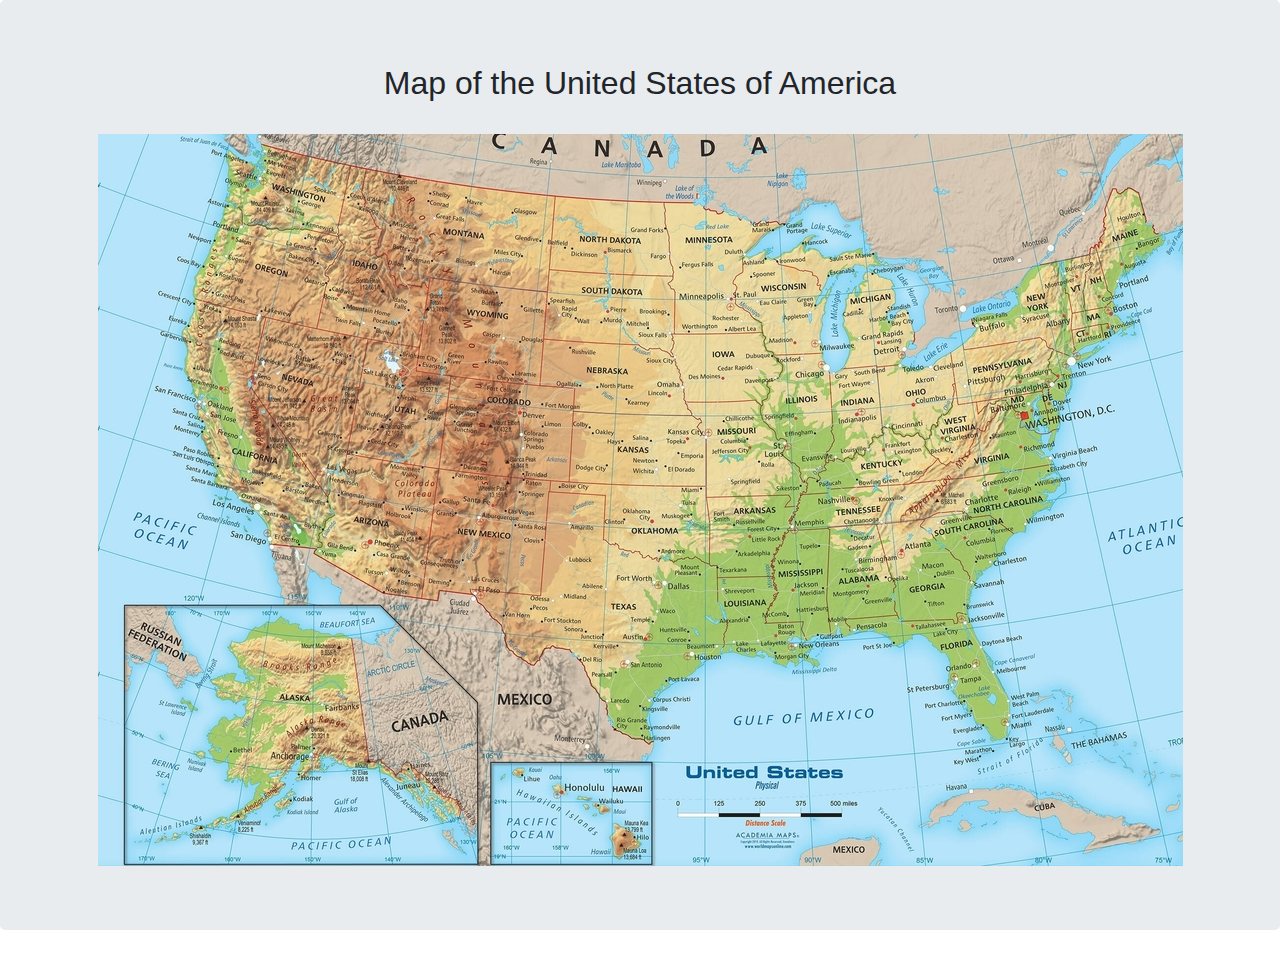
==== index.html @ 3558dc86 "Map + Popups" ====
<!DOCTYPE html>
<html>
  <head>
    <meta charset="utf-8" />
    <meta name="viewport" content="width=device-width, initial-scale=1" />
    <link
      rel="stylesheet"
      href="https://maxcdn.bootstrapcdn.com/bootstrap/4.0.0/css/bootstrap.min.css"
      integrity="sha384-Gn5384xqQ1aoWXA+058RXPxPg6fy4IWvTNh0E263XmFcJlSAwiGgFAW/dAiS6JXm"
      crossorigin="anonymous"
    />
    <link rel="stylesheet" href="main.css" />
    <script src="https://ajax.googleapis.com/ajax/libs/jquery/3.5.1/jquery.min.js"></script>
    <script src="https://maxcdn.bootstrapcdn.com/bootstrap/3.4.1/js/bootstrap.min.js"></script>
  </head>

  <body>
    <div id="top" class="jumbotron">
      <div class="container">
        <div class="row">
          <div class="col-sm-12 text-center">
            <h2>Map of the United States of America</h2>
            <br />
            <img
              src="unitedstates.jpg"
              alt="unitedstates"
              usemap="#unitedstates"
            />
            <map name="unitedstates">
              <area
                shape="poly"
                coords="99,164,169,183,155,252,229,363,237,380,226,387,220,402,219,415,173,407,170,393,149,370,119,351,124,337,104,301,100,284,98,264,87,238,80,216,84,197,95,181"
                href= #california
              />
              <area
                shape="poly"
                coords="253,31,269,35,265,58,268,73,285,95,278,119,288,121,290,138,298,155,323,151,331,161,319,214,221,192,233,147,228,136,246,113,239,105,241,93"
                href= #idaho
              />
              <area
                shape="poly"
                coords="126,71,144,79,145,90,161,91,172,97,184,97,205,95,239,104,246,113,227,136,231,147,219,193,98,164,97,143,116,102"
                href= #oregon
              />
              <area
                shape="poly"
                coords="131,18,131,36,131,56,127,71,144,80,147,90,162,91,172,98,185,97,206,95,239,105,240,93,253,31,164,10,164,29,161,49,148,53,155,32"
                href= #washington
              />
</map>

<div class="popup" id="california">
  <p><h2>List of California Bases</h2>
  <li><a href = "States\Oregon\BaseA.html">a</a></li>
  <li>b</li>
  <li>c</li>
</p>
  <a class="close" href="#">X</a>
</div>

<div class="popup" id="idaho">
  <p><h2>List of Idaho Bases</h2>
  <li>a</li>
  <li><a href = "States\Washington\BaseB.html">b</a></li>
  <li>c</li>
</p>
  <a class="close" href="#">X</a>
</div>

<div class="popup" id="oregon">
  <p><h2>List of Oregon Bases</h2>
  <li><a href = "States\Oregon\BaseA.html">a</a></li>
  <li>b</li>
  <li>c</li>
</p>
  <a class="close" href="#">X</a>
</div>

<div class="popup" id="washington">
  <p><h2>List of Washington Bases</h2>
  <li>a</li>
  <li><a href = "States\Washington\BaseB.html">b</a></li>
  <li>c</li>
</p>
  <a class="close" href="#">X</a>
</div>



</head>
</html>
---- main.css ----
main {
  display: flex;
  align-items: flex;
  justify-content: flex;
}
.popup {
  padding: 20px;
  background-color: rgba(100, 100, 100, 0.9);
  color: white;
  font-weight: 100;
  font-size: 14px;
  position: absolute;
  width: 800px;
  top: 50%;
  left: 50%;
  margin-left: -400px;
  margin-top: -40px;
  opacity: 0;
  transform: scale(0);
  transition: opacity 300ms, transform 300ms;
}
.popup > .close {
  position: absolute;
  right: -10px;
  top: -10px;
  background-color: black;
  padding: 4px 10px;
}
.popup:target {
  opacity: 1;
  transform: scale(1);
}
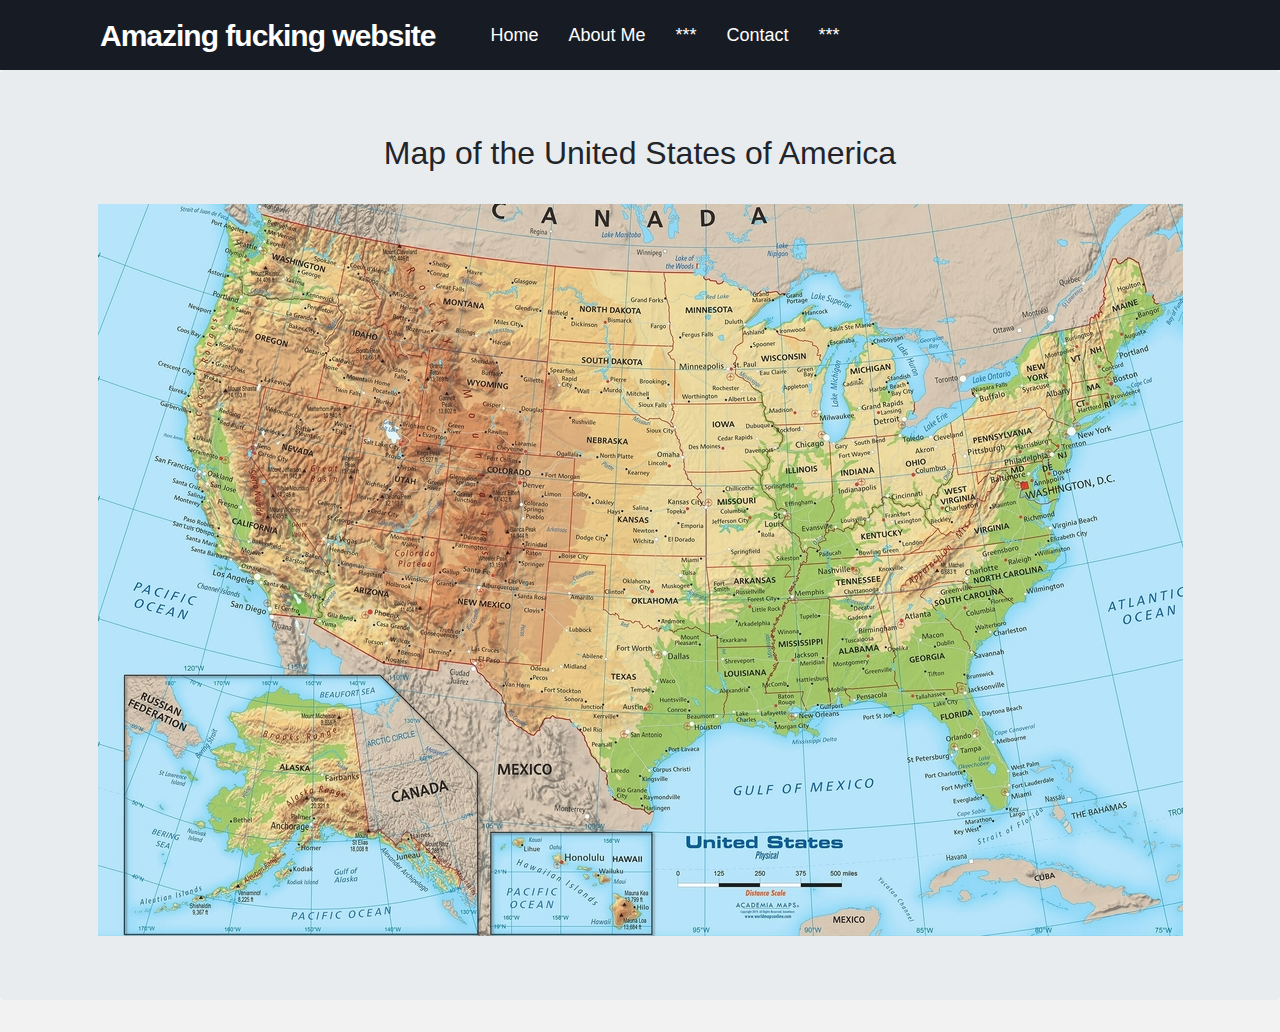
==== commit a7f2512d: "Update map + nav bar" ====
--- a/index.html
+++ b/index.html
@@ -15,6 +15,27 @@
   </head>
 
   <body>
+    <body>
+      <nav>
+         <div class="menu-icon">
+            <span class="fas fa-bars"></span>
+         </div>
+         <div class="logo">
+            Amazing fucking website
+         </div>
+         <div class="nav-items">
+            <li><a href="#">Home</a></li>
+            <li><a href="aboutme.html">About Me</a></li>
+            <li><a href="#">***</a></li>
+            <li><a href="#">Contact</a></li>
+            <li><a href="#">***</a></li>
+         </div>
+      </nav>
+   </body>
+
+
+
+
     <div id="top" class="jumbotron">
       <div class="container">
         <div class="row">
@@ -29,29 +50,184 @@
             <map name="unitedstates">
               <area
                 shape="poly"
+                coords="26,471,283,470,380,570,380,729,27,730"
+                href= #alaska
+              />
+              <area
+                shape="poly"
+                coords="251,320,243,340,233,338,230,364,238,380,227,387,221,402,219,418,286,460,324,464,342,335"
+                href= #arizona
+              />
+              <area
+                shape="poly"
+                coords="610,365,693,361,691,371,700,372,691,395,679,417,674,430,675,442,622,443,621,432,620,433,613,430,612,383"
+                href= #arkansas
+              />
+              <area
+                shape="poly"
                 coords="99,164,169,183,155,252,229,363,237,380,226,387,220,402,219,415,173,407,170,393,149,370,119,351,124,337,104,301,100,284,98,264,87,238,80,216,84,197,95,181"
                 href= #california
               />
               <area
+              shape="poly"
+              coords="353,243,477,256,472,346,342,335"
+              href= #colorado
+            />
+            <area
+              shape="poly"
+              coords="394,629,392,729,555,731,554,628"
+              href= #hawaii
+            />
+              <area
                 shape="poly"
                 coords="253,31,269,35,265,58,268,73,285,95,278,119,288,121,290,138,298,155,323,151,331,161,319,214,221,192,233,147,228,136,246,113,239,105,241,93"
                 href= #idaho
               />
               <area
                 shape="poly"
+                coords="677,222,685,231,681,240,670,248,671,257,665,269,665,269,668,289,677,297,679,307,685,306,688,313,685,322,694,329,702,334,706,347,708,357,713,343,722,344,721,338,729,336,728,328,729,318,737,304,733,294,733,238,728,230,723,221"
+                href= #illinois
+              />
+              <area
+                shape="poly"
+                coords="575,199,666,199,667,214,676,222,685,231,681,240,670,248,671,257,665,269,657,266,588,266,584,248,581,234,576,223,576,213"
+                href= #iowa
+              />
+              <area
+                shape="poly"
+                coords="478,278,472,347,608,351,608,303,599,292,604,285,595,281"
+                href= #kansas
+              />
+              <area
+                shape="poly"
+                coords="622,446,622,469,629,486,627,500,624,520,654,523,664,520,676,528,689,533,693,526,703,530,709,527,721,531,711,520,714,513,697,510,693,5503,707,504,704,493,706,485,668,489,669,478,679,459,675,442"
+                href= #louisiana
+              />
+              <area
+                shape="poly"
+                coords="567,67,595,69,606,72,616,78,628,78,642,86,565,92,669,88,686,90,646,120,645,138,636,148,639,170,654,182,663,190,665,199,575,198,578,159,572,149,575,141,576,133,572,123,572,103,568,78,566,67"
+                href= #minnesota
+              />
+              <area
+              shape="poly"
+              coords="588,266,658,265,665,269,668,289,677,297,679,307,685,306,688,313,685,322,694,329,702,334,706,347,708,357,699,372,690,371,693,361,610,365,608,351,609,303,600,291,605,285,596,282"
+              href= #missouri
+            />
+              <area
+                shape="poly"
+                coords="267,35,456,62,450,158,333,143,331,156,324,152,301,155,291,142,289,122,278,119,286,97,269,75,265,60"
+                href= #montana
+              />
+              <area
+              shape="poly"
+              coords="448,207,441,252,478,256,477,283,594,281,587,265,584,246,580,233,576,223,563,215,551,217,540,210"
+              href= #nebraska
+              />
+              <area
+              shape="poly"
+              coords="168,183,270,204,245,337,232,338,229,364,154,252"
+              href= #nevada
+              />
+              <area
+              shape="poly"
+              coords="344,335,452,346,451,356,443,461,373,455,375,459,342,456,340,467,324,464"
+              href= #newmexico
+              />
+              <area
+              shape="poly"
+              coords="456,63,566,67,568,89,572,103,572,123,576,133,575,141,452,136"
+              href= #northdakota
+              />
+              <area
+              shape="poly"
+              coords="453,347,609,352,609,364,611,382,612,429,598,422,576,428,564,423,535,426,550,419,544,423,539,417,522,416,518,409,510,409,505,404,507,361,451,357"
+              href= #oklahoma
+            />
+              <area
+                shape="poly"
                 coords="126,71,144,79,145,90,161,91,172,97,184,97,205,95,239,104,246,113,227,136,231,147,219,193,98,164,97,143,116,102"
                 href= #oregon
               />
               <area
+              shape="poly"
+              coords="452,136,451,159,447,206,540,211,550,216,562,214,576,222,575,212,574,198,577,159,571,149,575,142"
+              href= #southdakota
+              />
+              <area
+                shape="poly"
+                coords="452,357,444,460,374,456,380,468,402,487,407,501,417,516,434,532,449,513,472,517,488,537,502,566,512,571,515,592,536,604,553,611,549,584,560,567,571,551,596,537,609,524,624,518,627,499,629,484,622,468,619,432,613,430,599,423,578,423,576,428,564,423,555,426,550,419,544,423,539,417,522,416,518,409,510,409,505,404,507,361,451,357"
+                href= #texas
+              />
+              <area
+                shape="poly"
+                coords="271,205,322,213,319,238,352,242,342,335,251,319"
+                href= #utah
+              />
+              <area
                 shape="poly"
                 coords="131,18,131,36,131,56,127,71,144,80,147,90,162,91,172,98,185,97,206,95,239,105,240,93,253,31,164,10,164,29,161,49,148,53,155,32"
                 href= #washington
               />
+              <area
+                shape="poly"
+                coords="647,123,646,120,645,138,636,148,639,170,654,182,663,190,665,199,668,213,677,222,724,219,722,200,723,187,727,172,733,154,717,175,722,158,719,143,703,136,681,129,669,129,667,116,652,125"
+                href= #wisconsin
+              />
+              <area
+              shape="poly"
+              coords="333,144,450,159,442,251,319,239"
+              href= #wyoming
+              />
 </map>
+
+<div class="popup" id="alaska">
+  <p><h2>List of Alaska Bases</h2>
+  <li>a</li>
+  <li>b</li>
+  <li>c</li>
+</p>
+  <a class="close" href="#">X</a>
+</div>
+
+<div class="popup" id="arizona">
+  <p><h2>List of Arizona Bases</h2>
+  <li>a</li>
+  <li>b</li>
+  <li>c</li>
+</p>
+  <a class="close" href="#">X</a>
+</div>
+
+<div class="popup" id="arkansas">
+  <p><h2>List of Arkansas Bases</h2>
+  <li>a</li>
+  <li>b</li>
+  <li>c</li>
+</p>
+  <a class="close" href="#">X</a>
+</div>
 
 <div class="popup" id="california">
   <p><h2>List of California Bases</h2>
-  <li><a href = "States\Oregon\BaseA.html">a</a></li>
+  <li>a</li>
+  <li>b</li>
+  <li>c</li>
+</p>
+  <a class="close" href="#">X</a>
+</div>
+
+<div class="popup" id="colorado">
+  <p><h2>List of Colorado Bases</h2>
+  <li>a</li>
+  <li>b</li>
+  <li>c</li>
+</p>
+  <a class="close" href="#">X</a>
+</div>
+
+<div class="popup" id="hawaii">
+  <p><h2>List of Hawaii Bases</h2>
+  <li>a</li>
   <li>b</li>
   <li>c</li>
 </p>
@@ -61,7 +237,115 @@
 <div class="popup" id="idaho">
   <p><h2>List of Idaho Bases</h2>
   <li>a</li>
-  <li><a href = "States\Washington\BaseB.html">b</a></li>
+  <li>b</li>
+  <li>c</li>
+</p>
+  <a class="close" href="#">X</a>
+</div>
+
+<div class="popup" id="illinois">
+  <p><h2>List of Illinois Bases</h2>
+  <li>a</li>
+  <li>b</li>
+  <li>c</li>
+</p>
+  <a class="close" href="#">X</a>
+</div>
+
+<div class="popup" id="iowa">
+  <p><h2>List of Iowa Bases</h2>
+  <li>a</li>
+  <li>b</li>
+  <li>c</li>
+</p>
+  <a class="close" href="#">X</a>
+</div>
+
+<div class="popup" id="kansas">
+  <p><h2>List of Kansas Bases</h2>
+  <li>a</li>
+  <li>b</li>
+  <li>c</li>
+</p>
+  <a class="close" href="#">X</a>
+</div>
+
+<div class="popup" id="louisiana">
+  <p><h2>List of Louisiana Bases</h2>
+  <li>a</li>
+  <li>b</li>
+  <li>c</li>
+</p>
+  <a class="close" href="#">X</a>
+</div>
+
+<div class="popup" id="minnesota">
+  <p><h2>List of Minnesota Bases</h2>
+  <li>a</li>
+  <li>b</li>
+  <li>c</li>
+</p>
+  <a class="close" href="#">X</a>
+</div>
+
+<div class="popup" id="missouri">
+  <p><h2>List of Missouri Bases</h2>
+  <li>a</li>
+  <li>b</li>
+  <li>c</li>
+</p>
+  <a class="close" href="#">X</a>
+</div>
+
+<div class="popup" id="montana">
+  <p><h2>List of Montana Bases</h2>
+  <li>a</li>
+  <li>b</li>
+  <li>c</li>
+</p>
+  <a class="close" href="#">X</a>
+</div>
+
+<div class="popup" id="nebraska">
+  <p><h2>List of Nebraska Bases</h2>
+  <li>a</li>
+  <li>b</li>
+  <li>c</li>
+</p>
+  <a class="close" href="#">X</a>
+</div>
+
+<div class="popup" id="nevada">
+  <p><h2>List of Nevada Bases</h2>
+  <li>a</li>
+  <li>b</a></li>
+  <li>c</li>
+</p>
+  <a class="close" href="#">X</a>
+</div>
+
+<div class="popup" id="newmexico">
+  <p><h2>List of New Mexico Bases</h2>
+  <li>a</li>
+  <li>b</li>
+  <li>c</li>
+</p>
+  <a class="close" href="#">X</a>
+</div>
+
+<div class="popup" id="northdakota">
+  <p><h2>List of North Dakota Bases</h2>
+  <li>a</li>
+  <li>b</li>
+  <li>c</li>
+</p>
+  <a class="close" href="#">X</a>
+</div>
+
+<div class="popup" id="oklahoma">
+  <p><h2>List of Oklahoma Bases</h2>
+  <li>a</li>
+  <li>b</li>
   <li>c</li>
 </p>
   <a class="close" href="#">X</a>
@@ -76,6 +360,33 @@
   <a class="close" href="#">X</a>
 </div>
 
+<div class="popup" id="southdakota">
+  <p><h2>List of South Dakota Bases</h2>
+  <li>a</li>
+  <li>b</li>
+  <li>c</li>
+</p>
+  <a class="close" href="#">X</a>
+</div>
+
+<div class="popup" id="texas">
+  <p><h2>List of Texas Bases</h2>
+  <li>a</li>
+  <li>b</li>
+  <li>c</li>
+</p>
+  <a class="close" href="#">X</a>
+</div>
+
+<div class="popup" id="utah">
+  <p><h2>List of Utah Bases</h2>
+  <li>a</li>
+  <li>b</a></li>
+  <li>c</li>
+</p>
+  <a class="close" href="#">X</a>
+</div>
+
 <div class="popup" id="washington">
   <p><h2>List of Washington Bases</h2>
   <li>a</li>
@@ -85,6 +396,24 @@
   <a class="close" href="#">X</a>
 </div>
 
+<div class="popup" id="wisconsin">
+  <p><h2>List of Wisconsin Bases</h2>
+  <li>a</li>
+  <li>b</li>
+  <li>c</li>
+</p>
+  <a class="close" href="#">X</a>
+</div>
+
+<div class="popup" id="wyoming">
+  <p><h2>List of Wyoming Bases</h2>
+  <li>a</li>
+  <li>b</li>
+  <li>c</li>
+</p>
+  <a class="close" href="#">X</a>
+</div>
+
 
 
 </head>
--- a/main.css
+++ b/main.css
@@ -3,12 +3,13 @@
   align-items: flex;
   justify-content: flex;
 }
+
 .popup {
   padding: 20px;
   background-color: rgba(100, 100, 100, 0.9);
   color: white;
   font-weight: 100;
-  font-size: 14px;
+  font-size: 18px;
   position: absolute;
   width: 800px;
   top: 50%;
@@ -30,3 +31,241 @@
   opacity: 1;
   transform: scale(1);
 }
+
+@import url("https://fonts.googleapis.com/css?family=Montserrat:400,500,600,700&display=swap");
+* {
+  margin: 0;
+  padding: 0;
+  outline: none;
+  box-sizing: border-box;
+  font-family: "Montserrat", sans-serif;
+}
+body {
+  background: #f2f2f2;
+}
+nav {
+  background: #171c24;
+  display: flex;
+  flex-wrap: wrap;
+  align-items: center;
+  justify-content: space-between;
+  height: 70px;
+  padding: 0 100px;
+}
+nav .logo {
+  color: #fff;
+  font-size: 30px;
+  font-weight: 600;
+  letter-spacing: -1px;
+}
+nav .nav-items {
+  display: flex;
+  flex: 1;
+  padding: 0 0 0 40px;
+}
+nav .nav-items li {
+  list-style: none;
+  padding: 0 15px;
+}
+nav .nav-items li a {
+  color: #fff;
+  font-size: 18px;
+  font-weight: 500;
+  text-decoration: none;
+}
+nav .nav-items li a:hover {
+  color: #ff3d00;
+}
+nav form {
+  display: flex;
+  height: 40px;
+  padding: 2px;
+  background: #1e232b;
+  min-width: 18% !important;
+  border-radius: 2px;
+  border: 1px solid rgba(155, 155, 155, 0.2);
+}
+nav form .search-data {
+  width: 100%;
+  height: 100%;
+  padding: 0 10px;
+  color: #fff;
+  font-size: 17px;
+  border: none;
+  font-weight: 500;
+  background: none;
+}
+nav form button {
+  padding: 0 15px;
+  color: #fff;
+  font-size: 17px;
+  background: #ff3d00;
+  border: none;
+  border-radius: 2px;
+  cursor: pointer;
+}
+nav form button:hover {
+  background: #e63600;
+}
+nav .menu-icon,
+nav .cancel-icon,
+nav .search-icon {
+  width: 40px;
+  text-align: center;
+  margin: 0 50px;
+  font-size: 18px;
+  color: #fff;
+  cursor: pointer;
+  display: none;
+}
+nav .menu-icon span,
+nav .cancel-icon,
+nav .search-icon {
+  display: none;
+}
+@media (max-width: 1245px) {
+  nav {
+    padding: 0 50px;
+  }
+}
+@media (max-width: 1140px) {
+  nav {
+    padding: 0px;
+  }
+  nav .logo {
+    flex: 2;
+    text-align: center;
+  }
+  nav .nav-items {
+    position: fixed;
+    z-index: 99;
+    top: 70px;
+    width: 100%;
+    left: -100%;
+    height: 100%;
+    padding: 10px 50px 0 50px;
+    text-align: center;
+    background: #14181f;
+    display: inline-block;
+    transition: left 0.3s ease;
+  }
+  nav .nav-items.active {
+    left: 0px;
+  }
+  nav .nav-items li {
+    line-height: 40px;
+    margin: 30px 0;
+  }
+  nav .nav-items li a {
+    font-size: 20px;
+  }
+  nav form {
+    position: absolute;
+    top: 80px;
+    right: 50px;
+    opacity: 0;
+    pointer-events: none;
+    transition: top 0.3s ease, opacity 0.1s ease;
+  }
+  nav form.active {
+    top: 95px;
+    opacity: 1;
+    pointer-events: auto;
+  }
+  nav form:before {
+    position: absolute;
+    content: "";
+    top: -13px;
+    right: 0px;
+    width: 0;
+    height: 0;
+    z-index: -1;
+    border: 10px solid transparent;
+    border-bottom-color: #1e232b;
+    margin: -20px 0 0;
+  }
+  nav form:after {
+    position: absolute;
+    content: "";
+    height: 60px;
+    padding: 2px;
+    background: #1e232b;
+    border-radius: 2px;
+    min-width: calc(100% + 20px);
+    z-index: -2;
+    left: 50%;
+    top: 50%;
+    transform: translate(-50%, -50%);
+  }
+  nav .menu-icon {
+    display: block;
+  }
+  nav .search-icon,
+  nav .menu-icon span {
+    display: block;
+  }
+  nav .menu-icon span.hide,
+  nav .search-icon.hide {
+    display: none;
+  }
+  nav .cancel-icon.show {
+    display: block;
+  }
+}
+.content {
+  position: absolute;
+  top: 50%;
+  left: 50%;
+  text-align: center;
+  transform: translate(-50%, -50%);
+}
+.content header {
+  font-size: 30px;
+  font-weight: 700;
+}
+.content .text {
+  font-size: 30px;
+  font-weight: 700;
+}
+.space {
+  margin: 10px 0;
+}
+nav .logo.space {
+  color: red;
+  padding: 0 5px 0 0;
+}
+@media (max-width: 980px) {
+  nav .menu-icon,
+  nav .cancel-icon,
+  nav .search-icon {
+    margin: 0 20px;
+  }
+  nav form {
+    right: 30px;
+  }
+}
+@media (max-width: 350px) {
+  nav .menu-icon,
+  nav .cancel-icon,
+  nav .search-icon {
+    margin: 0 10px;
+    font-size: 16px;
+  }
+}
+.content {
+  position: absolute;
+  top: 50%;
+  left: 50%;
+  transform: translate(-50%, -50%);
+}
+.content header {
+  font-size: 30px;
+  font-weight: 700;
+}
+.content .text {
+  font-size: 30px;
+  font-weight: 700;
+}
+.content .space {
+  margin: 10px 0;
+}
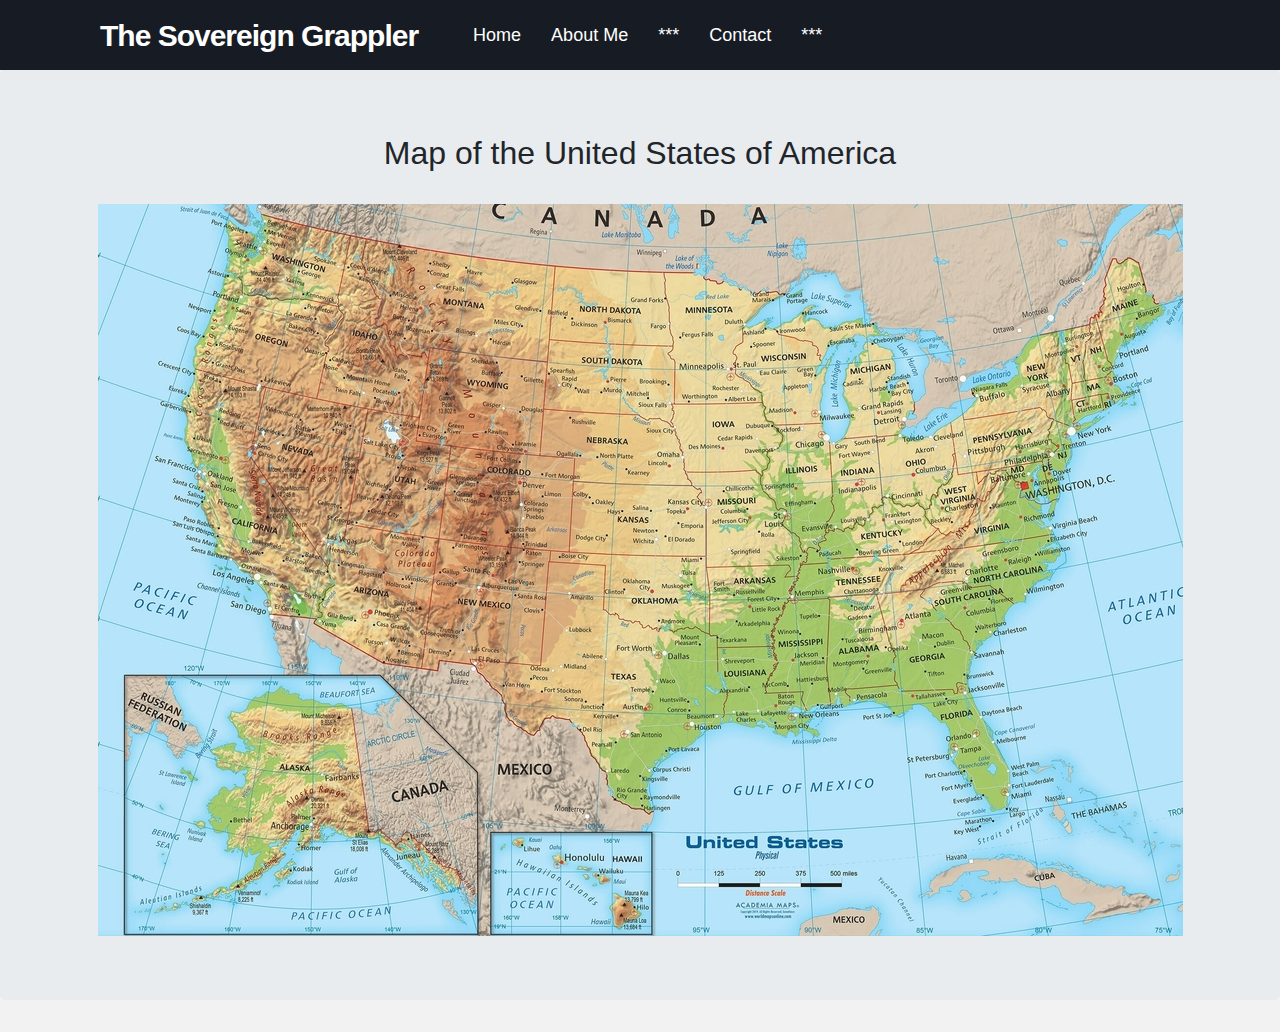
==== commit b50284bb: "Update index.html" ====
--- a/index.html
+++ b/index.html
@@ -21,7 +21,7 @@
             <span class="fas fa-bars"></span>
          </div>
          <div class="logo">
-            Amazing fucking website
+            The Sovereign Grappler
          </div>
          <div class="nav-items">
             <li><a href="#">Home</a></li>
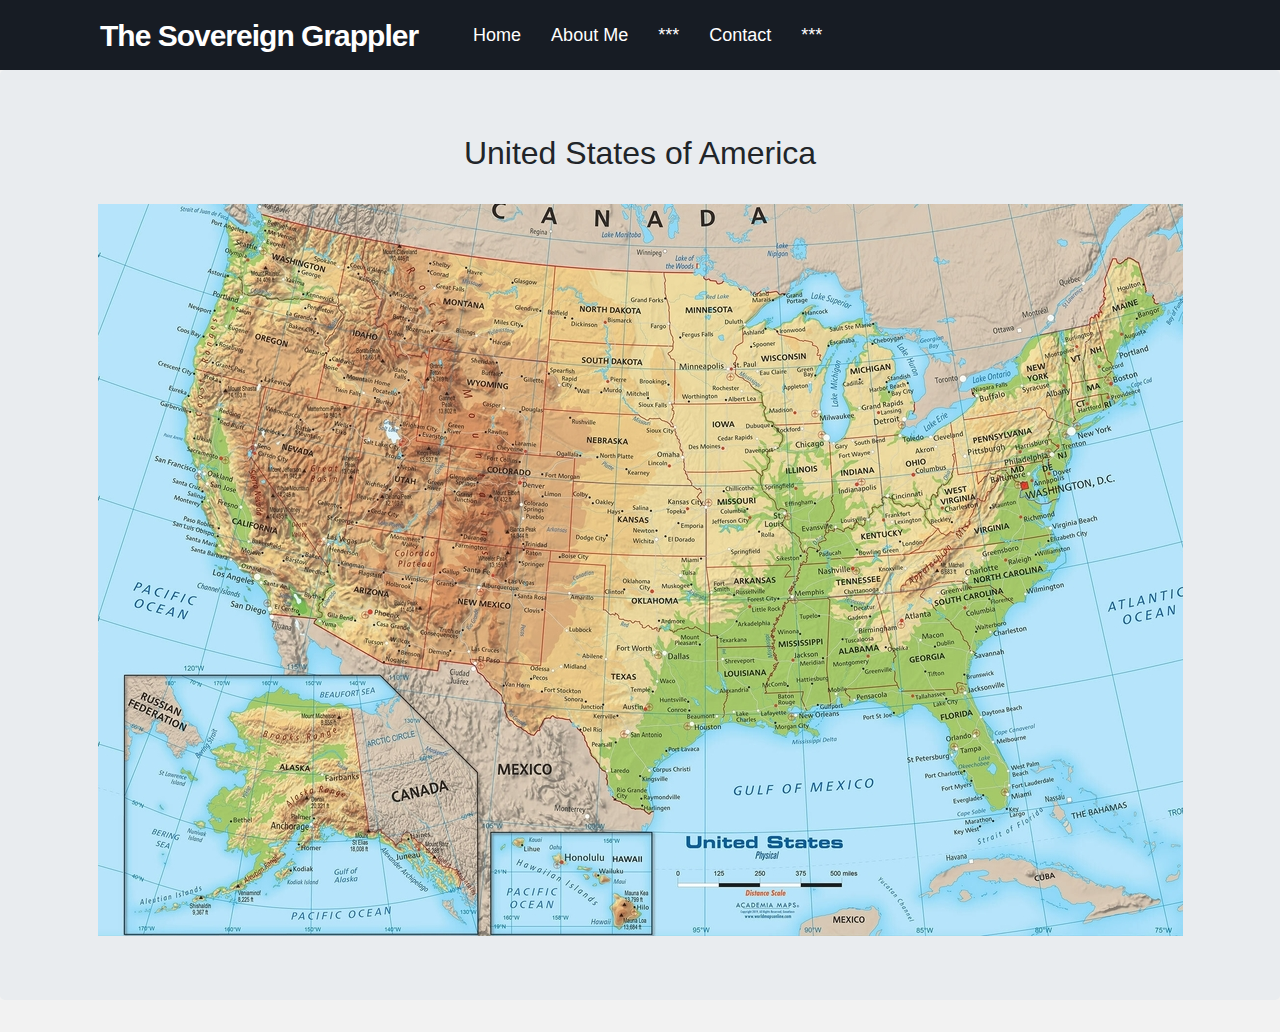
==== commit 461fe512: "Title map change" ====
--- a/index.html
+++ b/index.html
@@ -40,7 +40,7 @@
       <div class="container">
         <div class="row">
           <div class="col-sm-12 text-center">
-            <h2>Map of the United States of America</h2>
+            <h2>United States of America</h2>
             <br />
             <img
               src="unitedstates.jpg"
